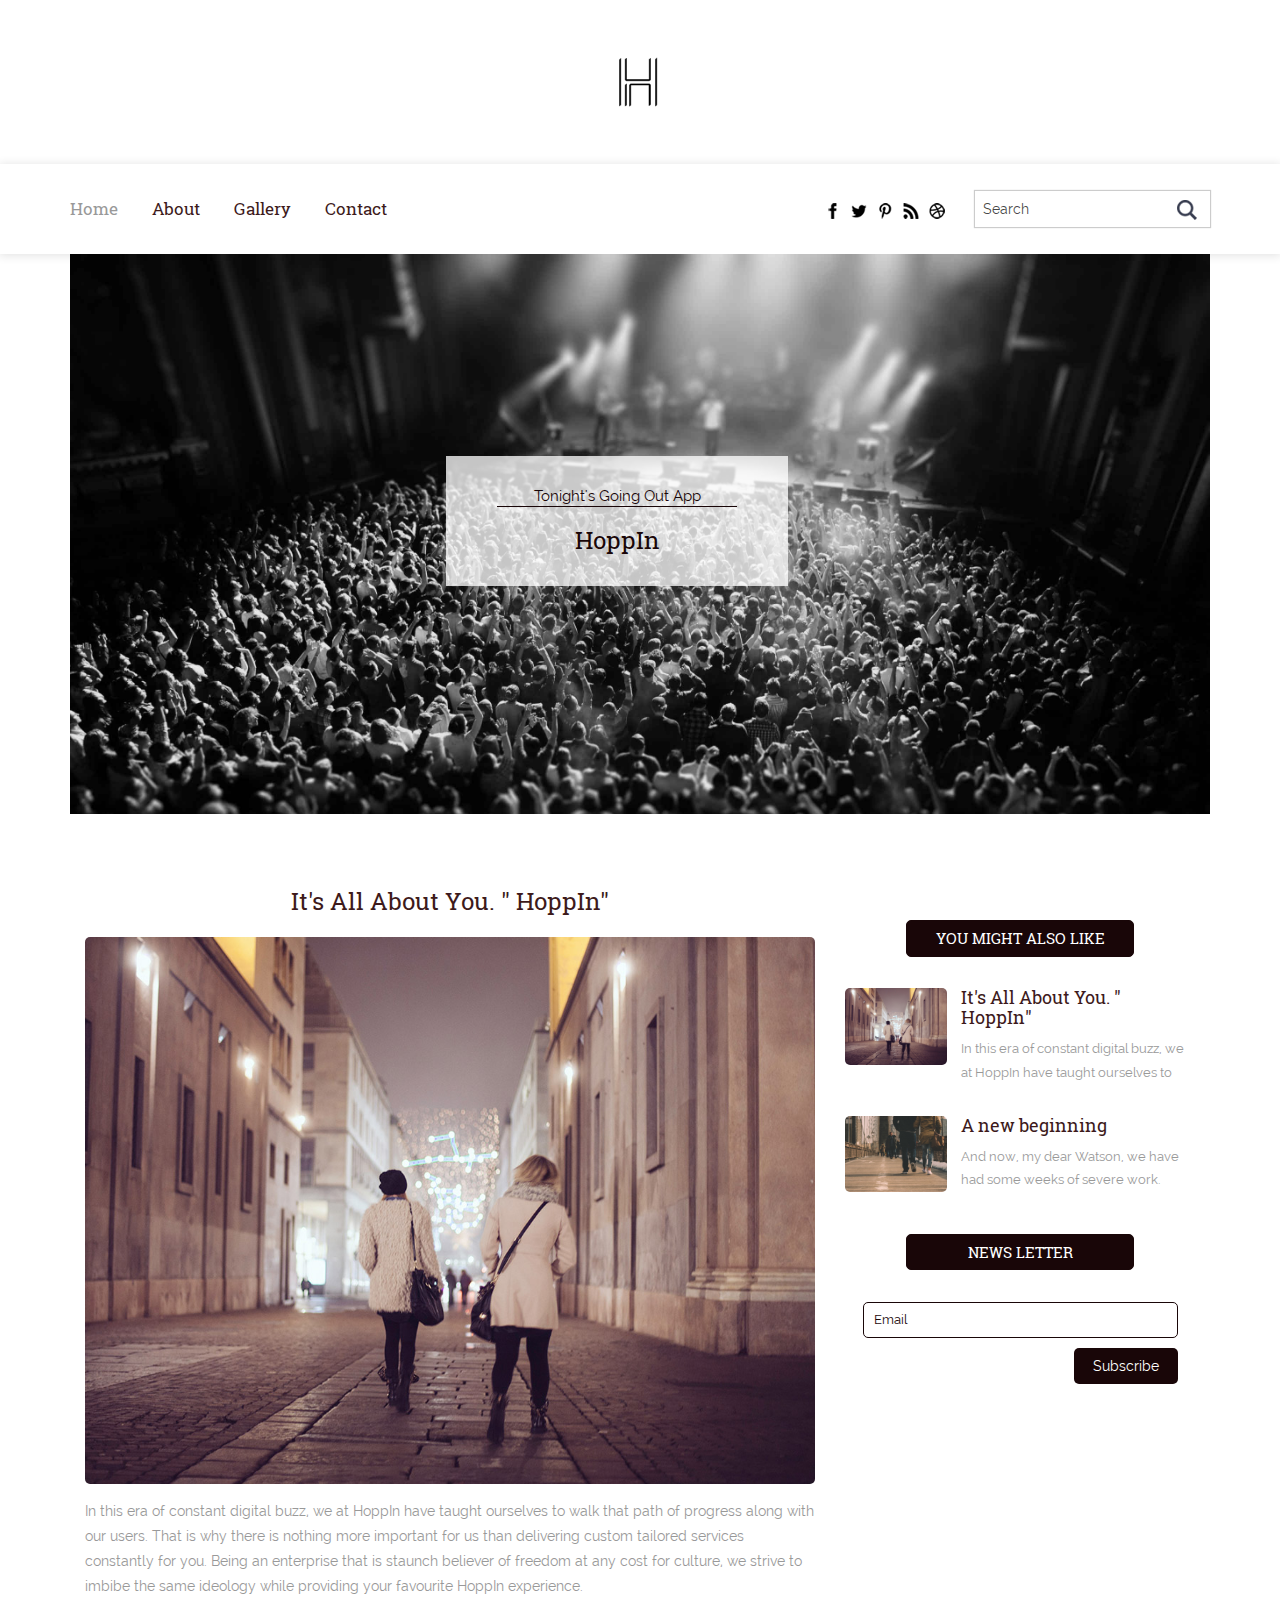
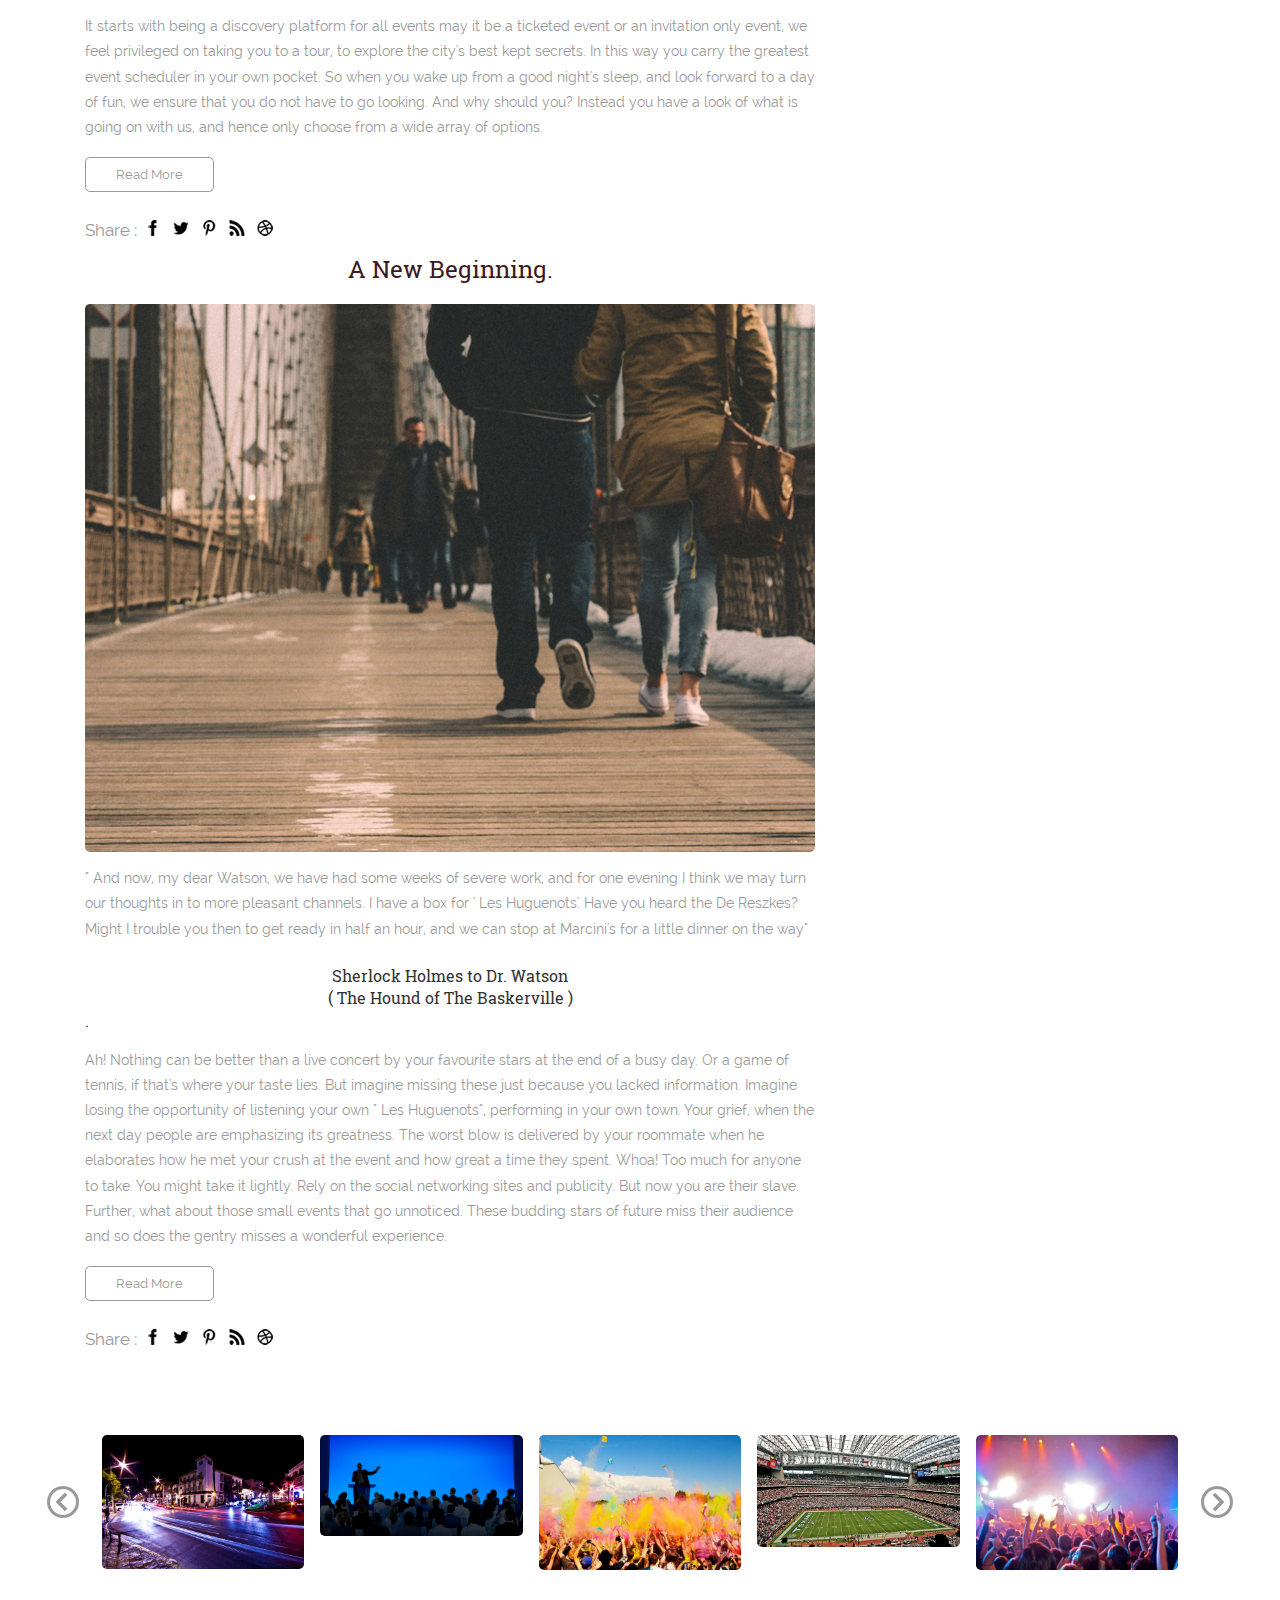
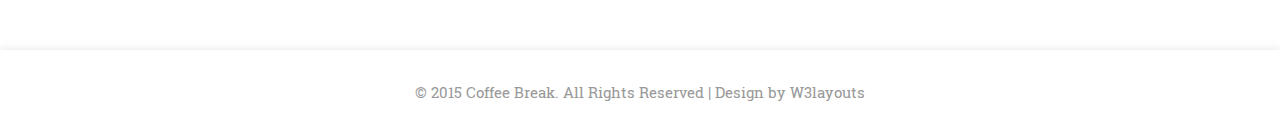
==== index.html @ 789ca3a6 "Initial commit to get the blog up and working on the production server" ====
<!--A Design by W3layouts
Author: W3layout
Author URL: http://w3layouts.com
License: Creative Commons Attribution 3.0 Unported
License URL: http://creativecommons.org/licenses/by/3.0/
-->
<!DOCTYPE html>
<html>
<head>
<title>HoppIn | Tonight's Going Out App</title>
<meta name="viewport" content="width=device-width, initial-scale=1">
<meta http-equiv="Content-Type" content="text/html; charset=utf-8" />
<meta name="keywords" content="Coffee Break Responsive web template, Bootstrap Web Templates, Flat Web Templates, Andriod Compatible web template, 
Smartphone Compatible web template, free webdesigns for Nokia, Samsung, LG, SonyErricsson, Motorola web design" />
<script type="application/x-javascript"> addEventListener("load", function() { setTimeout(hideURLbar, 0); }, false); function hideURLbar(){ window.scrollTo(0,1); } </script>
<link href="css/bootstrap.css" rel='stylesheet' type='text/css' />
<link href="css/style.css" rel='stylesheet' type='text/css' />
<script src="js/jquery.min.js"></script>
<!---- start-smoth-scrolling---->
<script type="text/javascript" src="js/move-top.js"></script>
<script type="text/javascript" src="js/easing.js"></script>
<script type="text/javascript">
			jQuery(document).ready(function($) {
				$(".scroll").click(function(event){		
					event.preventDefault();
					$('html,body').animate({scrollTop:$(this.hash).offset().top},1000);
				});
			});
		</script>
<!--start-smoth-scrolling-->
</head>
<body>
	<!--header-top-starts-->
	<div class="header-top">
		<div class="container">
			<div class="head-main">
				<a href="index.html"><img height="100px" src="images/logo.png" alt="" /></a>
			</div>
		</div>
	</div>
	<!--header-top-end-->
	<!--start-header-->
	<div class="header">
		<div class="container">
			<div class="head">
			<div class="navigation">
				 <span class="menu"></span> 
					<ul class="navig">
						<li><a href="index.html"  class="active">Home</a></li>
						<li><a href="about.html">About</a></li>
						<li><a href="gallery.html">Gallery</a></li>
						<!-- <li><a href="typo.html">Typo</a></li> -->
						<li><a href="contact.html">Contact</a></li>
					</ul>
			</div>
			<div class="header-right">
				<div class="search-bar">
					<input type="text" value="Search" onfocus="this.value = '';" onblur="if (this.value == '') {this.value = 'Search';}">
					<input type="submit" value="">
				</div>
				<ul>
					<li><a href="#"><span class="fb"> </span></a></li>
					<li><a href="#"><span class="twit"> </span></a></li>
					<li><a href="#"><span class="pin"> </span></a></li>
					<li><a href="#"><span class="rss"> </span></a></li>
					<li><a href="#"><span class="drbl"> </span></a></li>
				</ul>
			</div>
				<div class="clearfix"></div>
			</div>
			</div>
		</div>	
	<!-- script-for-menu -->
	<!-- script-for-menu -->
		<script>
			$("span.menu").click(function(){
				$(" ul.navig").slideToggle("slow" , function(){
				});
			});
		</script>
	<!-- script-for-menu -->
	<!--banner-starts-->
	<div class="banner">
		<div class="container">
			<div class="banner-top">
				<div class="banner-text">
					<h2>Tonight's Going Out App</h2>
					<h1>HoppIn</h1>
					
				</div>
			</div>
		</div>
	</div>
	<!--banner-end-->
	<!--about-starts-->
	<div class="about">
		<div class="container">
			<div class="about-main">
				<div class="col-md-8 about-left">
					
					<div class="about-one">
						
						<h3>It's All About You. " HoppIn"</h3>
					</div>
					<div class="about-two">
						<a href="single.html"><img src="images/image-2.jpg" alt="" /></a>
						<!-- <p>Posted by <a href="#">Johnson</a> on 10 feb, 2015 <a href="#">comments(2)</a></p> -->
						<p>In this era of constant digital buzz, we at HoppIn have taught ourselves to walk that path of progress along with our users. That is why there is nothing more important for us than delivering custom tailored services constantly for you. Being an enterprise that is staunch believer of freedom at any cost for culture, we strive to imbibe the same ideology while providing your favourite HoppIn experience.</p>
						<p>It starts with being a discovery platform for all events may it be a ticketed event or an invitation only event, we feel privileged on taking you to a tour, to explore the city's best kept secrets. In this way you carry the greatest event scheduler in your own pocket. So when you wake up from a good night's sleep, and look forward to a day of fun, we ensure that you do not have to go looking. And why should you? Instead you have a look of what is going on with us, and hence only choose from a wide array of options.</p>
						<div class="about-btn">
							<a href="single.html">Read More</a>
						</div>
						<ul>
							<li><p>Share : </p></li>
							<li><a href="#"><span class="fb"> </span></a></li>
							<li><a href="#"><span class="twit"> </span></a></li>
							<li><a href="#"><span class="pin"> </span></a></li>
							<li><a href="#"><span class="rss"> </span></a></li>
							<li><a href="#"><span class="drbl"> </span></a></li>
						</ul>
					</div>

						<div class="about-one">
						
						<h3>A New Beginning.</h3>
					</div>
					<div class="about-two">
						<a href="second.html"><img src="images/image-1.jpg" alt="" /></a>
						<!-- <p>Posted by <a href="#">Johnson</a> on 10 feb, 2015 <a href="#">comments(2)</a></p> -->
						<p>" And now, my dear Watson, we have had some weeks of severe work, and for one evening I think we may turn our thoughts in to more pleasant channels. I have a box for ' Les Huguenots'. Have you heard the De Reszkes? Might I trouble you then to get ready in half an hour, and we can stop at Marcini's for a little dinner on the way"</p><br>
						<center>Sherlock Holmes to Dr. Watson<br>( The Hound of The Baskerville )</center>. <p>Ah! Nothing can be better than a live concert by your favourite stars at the end of a busy day. Or a game of tennis, if that's where your taste lies. But imagine missing these just because you lacked information. Imagine losing the opportunity of listening your own " Les Huguenots", performing in your own town. Your grief,  when the next day people are emphasizing its greatness. The worst blow is delivered by your roommate when he elaborates how he met your crush at the event and how great a time they spent. Whoa! Too much for anyone to take. You might take it lightly. Rely on the social networking sites and publicity. But now you are their slave. Further, what about those small events that go unnoticed. These budding stars of  future miss their audience and so does the gentry misses a wonderful experience.</p>
						<div class="about-btn">
							<a href="second.html">Read More</a>
						</div>
						<ul>
							<li><p>Share : </p></li>
							<li><a href="#"><span class="fb"> </span></a></li>
							<li><a href="#"><span class="twit"> </span></a></li>
							<li><a href="#"><span class="pin"> </span></a></li>
							<li><a href="#"><span class="rss"> </span></a></li>
							<li><a href="#"><span class="drbl"> </span></a></li>
						</ul>
					</div>
					<!--
					<div class="about-tre">
						<div class="a-1">
							<div class="col-md-6 abt-left">
								<a href="single.html"><img src="images/image-1.jpg" alt="" /></a>
								<h6>Find The Most</h6>
								<h3><a href="single.html">Tasty Coffee</a></h3>
								<p>Vivamus interdum diam diam, non faucibus tortor consequat vitae. Proin sit amet augue sed massa pellentesque viverra. Suspendisse iaculis purus eget est pretium aliquam ut sed diam.</p>
								<label>May 29, 2015</label>
							</div>
							<div class="col-md-6 abt-left">
								<a href="single.html"><img src="images/c-4.jpg" alt="" /></a>
								<h6>Find The Most</h6>
								<h3><a href="single.html">Tasty Coffee</a></h3>
								<p>Vivamus interdum diam diam, non faucibus tortor consequat vitae. Proin sit amet augue sed massa pellentesque viverra. Suspendisse iaculis purus eget est pretium aliquam ut sed diam.</p>
								<label>May 29, 2015</label>
							</div>
							<div class="clearfix"></div>
						</div>
						<div class="a-1">
							<div class="col-md-6 abt-left">
								<a href="single.html"><img src="images/c-5.jpg" alt="" /></a>
								<h6>Find The Most</h6>
								<h3><a href="single.html">Tasty Coffee</a></h3>
								<p>Vivamus interdum diam diam, non faucibus tortor consequat vitae. Proin sit amet augue sed massa pellentesque viverra. Suspendisse iaculis purus eget est pretium aliquam ut sed diam.</p>
								<label>May 29, 2015</label>
							</div>
							<div class="col-md-6 abt-left">
								<a href="single.html"><img src="images/c-6.jpg" alt="" /></a>
								<h6>Find The Most</h6>
								<h3><a href="single.html">Tasty Coffee</a></h3>
								<p>Vivamus interdum diam diam, non faucibus tortor consequat vitae. Proin sit amet augue sed massa pellentesque viverra. Suspendisse iaculis purus eget est pretium aliquam ut sed diam.</p>
								<label>May 29, 2015</label>
							</div>
							<div class="clearfix"></div>
						</div>
						<div class="a-1">
							<div class="col-md-6 abt-left">
								<a href="single.html"><img src="images/c-7.jpg" alt="" /></a>
								<h6>Find The Most</h6>
								<h3><a href="single.html">Tasty Coffee</a></h3>
								<p>Vivamus interdum diam diam, non faucibus tortor consequat vitae. Proin sit amet augue sed massa pellentesque viverra. Suspendisse iaculis purus eget est pretium aliquam ut sed diam.</p>
								<label>May 29, 2015</label>
							</div>
							<div class="col-md-6 abt-left">
								<a href="single.html"><img src="images/c-8.jpg" alt="" /></a>
								<h6>Find The Most</h6>
								<h3><a href="single.html">Tasty Coffee</a></h3>
								<p>Vivamus interdum diam diam, non faucibus tortor consequat vitae. Proin sit amet augue sed massa pellentesque viverra. Suspendisse iaculis purus eget est pretium aliquam ut sed diam.</p>
								<label>May 29, 2015</label>
							</div>
							<div class="clearfix"></div>
						</div>
					</div>	 -->
				</div>
				<div class="col-md-4 about-right heading">
				<!--
					<div class="abt-1">
						<h3>ABOUT US</h3>
						<div class="abt-one">
							<img src="images/c-2.jpg" alt="" />
							<p>Quisque non tellus vitae mauris luctus aliquam sit amet id velit. Mauris ut dapibus nulla, a dictum neque.</p>
							<div class="a-btn">
								<a href="single.html">Read More</a>
							</div>
						</div>
					</div>
					-->
					
					<div class="abt-2">
						<h3>YOU MIGHT ALSO LIKE</h3>
							<div class="might-grid">
								<div class="grid-might">
									<a href="single.html"><img src="images/image-2.jpg" class="img-responsive" alt=""> </a>
								</div>
								<div class="might-top">
									<h4><a href="single.html">It's All About You. " HoppIn"</a></h4>
									<p>In this era of constant digital buzz, we at HoppIn have taught ourselves to </p> 
								</div>
								<div class="clearfix"></div>
							</div>	
							<div class="might-grid">
								<div class="grid-might">
									<a href="second.html"><img src="images/image-1.jpg" class="img-responsive" alt=""> </a>
								</div>
								<div class="might-top">
									<h4><a href="second.html">A new beginning</a></h4>
									<p>And now, my dear Watson, we have had some weeks of severe work.</p> 
								</div>
								<div class="clearfix"></div>
							</div>
							<!--
							<div class="might-grid">
								<div class="grid-might">
									<a href="single.html"><img src="images/c-11.jpg" class="img-responsive" alt=""> </a>
								</div>
								<div class="might-top">
									<h4><a href="single.html">Duis consectetur gravida</a></h4>
									<p> Nullam non magna lobortis, faucibus erat eu, consequat justo. Suspendisse commodo nibh odio.</p> 
								</div>
								<div class="clearfix"></div>
							</div>	
								-->
					</div> 
					<!--
					<div class="abt-2">
						<h3>ARCHIVES</h3>
						<ul>
							<li><a href="single.html">Lorem Ipsum is simply dummy text of the printing and typesetting industry. </a></li>
							<li><a href="single.html">Lorem Ipsum has been the industry's standard dummy text ever since the 1500s</a></li>
							<li><a href="single.html">When an unknown printer took a galley of type and scrambled it to make a type specimen book. </a> </li>
							<li><a href="single.html">It has survived not only five centuries, but also the leap into electronic typesetting</a> </li>
							<li><a href="single.html">Remaining essentially unchanged. It was popularised in the 1960s with the release of </a> </li>
							<li><a href="single.html">Letraset sheets containing Lorem Ipsum passages, and more recently with desktop publishing </a> </li>
							<li><a href="single.html">Software like Aldus PageMaker including versionsof Lorem Ipsum.</a> </li>
						</ul>	
					</div> -->
					<div class="abt-2">
						<h3>NEWS LETTER</h3>
						<div class="news">
							<form>
								<input type="text" value="Email" onfocus="this.value = '';" onblur="if (this.value == '') {this.value = 'Email';}" />
								<input type="submit" value="Subscribe">
							</form>
						</div>
					</div>
				</div>
				<div class="clearfix"></div>			
			</div>		
		</div>
	</div>
	<!--about-end-->
	<!--slide-starts-->
	<div class="slide">
		<div class="container">
			<div class="fle-xsel">
			<ul id="flexiselDemo3">
				<li>
					<a href="#">
						<div class="banner-1">
							<img height="150px" src="images/card1.jpg" class="img-responsive" alt="">
						</div>
					</a>
				</li>
				<li>
					<a href="#">
						<div class="banner-1">
							<img height="150px" src="images/card2.jpg" class="img-responsive" alt="">
						</div>
					</a>
				</li>			
				<li>
					<a href="#">
						<div class="banner-1">
							<img height="150px" src="images/card3.jpg" class="img-responsive" alt="">
						</div>
					</a>
				</li>		
				<li>
					<a href="#">
						<div class="banner-1">
							<img height="150px" src="images/card4.jpg" class="img-responsive" alt="">
						</div>
					</a>
				</li>	
				<li>
					<a href="#">
						<div class="banner-1">
							<img height="150px" src="images/card5.jpg" class="img-responsive" alt="">
						</div>
					</a>
				</li>	
				<li>
					<a href="#">
						<div class="banner-1">
							<img height="150px" src="images/card6.jpg" class="img-responsive" alt="">
						</div>
					</a>
				</li>				
			</ul>
							
							 <script type="text/javascript">
								$(window).load(function() {
									
									$("#flexiselDemo3").flexisel({
										visibleItems: 5,
										animationSpeed: 1000,
										autoPlay: true,
										autoPlaySpeed: 3000,    		
										pauseOnHover: true,
										enableResponsiveBreakpoints: true,
										responsiveBreakpoints: { 
											portrait: { 
												changePoint:480,
												visibleItems: 2
											}, 
											landscape: { 
												changePoint:640,
												visibleItems: 3
											},
											tablet: { 
												changePoint:768,
												visibleItems: 3
											}
										}
									});
									
								});
								</script>
								<script type="text/javascript" src="js/jquery.flexisel.js"></script>
					<div class="clearfix"> </div>
			</div>
		</div>
	</div>	
	<!--slide-end-->
	<!--footer-starts-->
	<div class="footer">
		<div class="container">
			<div class="footer-text">
				<p>© 2015 Coffee Break. All Rights Reserved | Design by  <a href="http://w3layouts.com/" target="_blank">W3layouts</a> </p>
			</div>
		</div>
	</div>
	<!--footer-end-->
</body>
</html>
---- css/style.css ----
/*--
Author: W3layouts
Author URL: http://w3layouts.com
License: Creative Commons Attribution 3.0 Unported
License URL: http://creativecommons.org/licenses/by/3.0/
--*/
@font-face {
    font-family: 'RobotoSlab-Regular';
    src:url(../fonts/RobotoSlab-Regular.ttf) format('truetype');
}
@font-face {
    font-family: 'Raleway-Regular';
    src:url(../fonts/Raleway-Regular.ttf) format('truetype');
}
html, body{
    font-size: 100%;
	background:	#fff;
}
body {
	font-size: 100%;
	font-family: 'RobotoSlab-Regular';
}
body a{
	transition: 0.5s all ease;
	-webkit-transition: 0.5s all ease;
	-moz-transition: 0.5s all ease;
	-o-transition: 0.5s all ease;
	-ms-transition: 0.5s all ease;
}
p{
	margin:0;
}
ul,label{
	margin:0;
	padding:0;
}
body a:hover{
	text-decoration:none;
}
/*--Header-top-Starts--*/
.head-main{
	text-align:center;
}
.header-top{
	padding:2em 0px;
}
/*--Header-top-end--*/
/*--Header-Starts--*/
.navigation {
	float: left;
}
.header-right {
	float: right;
}
.logo a {
	display: block;
}
.logo h1 a{
	font-size: 1.1em;
	font-weight: 700;
	color: #67267a;
	margin: 0;
}
.logo h1 a:hover{
	text-decoration:none;
	color: #67267a;
	transition: 0.5s all ease;
	-webkit-transition: 0.5s all ease;
	-moz-transition: 0.5s all ease;
	-o-transition: 0.5s all ease;
	-ms-transition: 0.5s all ease;
}
.head {
    position: relative;
}
.header {
	padding: 2em 0px;
    box-shadow: 0px 1px 9px 1px rgba(0, 0, 0, 0.11);
}
ul.navig {
    padding: 0;
    margin-top: 1.7%;
}
ul.navig li span {
	color: #fff;
	margin: 0 15px;
	font-size: 16px;
}
ul.navig li {
	display: inline-block;
}
ul.navig li a {
    font-size: 1.07em;
    color: #3d1a1b;
    text-decoration: none;
    padding-right: 30px;
}
ul.navig li a:hover{
	color:#999;
}
ul.navig li a:hover ul.navig li a:after{
	display: block;
}
@media (max-width: 768px){
span.menu:before {
	content: url(../images/nav-icon.png);
	cursor: pointer;	
	height:32px;
}
.header {
	padding: 10px 0px;
}
ul.navig li.plan:hover ul.sub-nav{
	display:none;
}
ul.navig {
	width: 11%;
	float: right;
	margin:0;
}
ul.navig{
	display:none;
}
ul.navig li {
	font-size: 12px;
	display:inline-block;
	width: 100%;
	margin:0;
}
ul.navig li a {
	width: 100%;
	font-weight: 600;
	display: block;
	color: #999;
}
ul.navig li a:hover{
	color:#fff;
}
span.menu {
	display: block;
	float: right;
	margin: 0px 0px 0 0;
}
ul.navig {
    margin: 0;
    z-index: 999;
    position: absolute;
    width: 96%;
    text-align: center;
    top: 143%;
    left: 2%;
    background: #3d1a1b;
}
.navigation {
    height: 20px;
    padding: 0px 0px 0em;
    margin-bottom: 0em;
}
}
ul.navig li a.active{
	color:#999;
}
.search-bar {
    width: 120%;
    float: right;
}
.search-bar input[type="text"] {
    width: 100%;
    padding: 8px 45px 8px 8px;
    border: none;
    background: none;
    outline: none;
    -webkit-appearance: none;
    color: rgba(0, 0, 0, 0.74);
    font-size: 0.875em;
    box-shadow: 0px 0px 1px 1px rgba(0, 0, 0, 0.2);
    font-family: 'Raleway-Regular';
}
.search-bar input[type="submit"] {
    background: url(../images/search.png)no-repeat 0px 0px;
    outline: none;
    -webkit-appearance: none;
    border: 0;
    display: inline-block;
    vertical-align: -webkit-baseline-middle;
    position: absolute;
    width: 24px;
    height: 24px;
    top: 7px;
    right: 1%;
}
.header-right ul {
    padding: 0;
    margin: 0;
    position: absolute;
    top: 11px;
    right: 23%;
}
.header-right ul li {
    list-style: none;
    display: inline-block;
    margin: 0 3px;
}
.header-right ul li a span {
    background: url(../images/social.png) no-repeat;
    width: 16px;
    height: 16px;
    display: block;
}
.header-right ul li a span:hover,.about-two ul li a span:hover{
    transform: rotatey(360deg);
    -webkit-transform: rotatey(360deg);
    -moz-transform: rotatey(360deg);
    -o-transform: rotatey(360deg);
    -ms-transform: rotatey(360deg);
    transition: 0.5s all ease;
    -webkit-transition: 0.5s all ease;
    -moz-transition: 0.5s all ease;
    -o-transition: 0.5s all ease;
    -ms-transition: 0.5s all ease;
}
.header-right ul li a span.fb{
	background-position:0px 0px;
}
.header-right ul li a span.twit{
	background-position:-16px 0px;
}
.header-right ul li a span.pin{
	background-position:-32px 0px;
}
.header-right ul li a span.rss{
	background-position:-48px 0px;
}
.header-right ul li a span.drbl{
	background-position:-64px 0px;
}
/*--Header-Ends--*/
/*--banner-starts--*/
.banner-top{
	background:url(../images/background02.jpg) no-repeat;
	min-height:600px;
	background-size:cover;
	-webkit-background-size:cover;
	-moz-background-size:cover;
	-o-background-size:cover;
	-ms-background-size:cover;
	position:relative;
}
.banner-text {
	position: absolute;
	top: 42%;
	left: 33%;
	width: 30%;
	padding: 2em 0px;
	text-align: center;
	background: rgba(255, 255, 255, 0.76);
}
.banner-text h2 {
	font-size: 15px;
	border-bottom: 1px solid #190608;
	color: #190608;
	padding-bottom: 2px;
	width: 70%;
	margin: 0 auto;
	font-family: 'Raleway-Regular';
}
.banner-text h1{
	font-size:1.5em;
	margin:20px 0 0 0;
	color:#190608;
}
.banner-btn{
	margin-top:8%;
}
.banner-btn a {
	color: #190608;
	padding: 5px 13px;
	border: 1px solid #190608;
	font-size: 13px;
	border-radius: 5px;
	-webkit-border-radius: 5px;
	-moz-border-radius: 5px;
	-o-border-radius: 5px;
	-ms-border-radius: 5px;
	font-family: 'Raleway-Regular';
}
.banner-btn a:hover{
	background: #190608;
	color:#fff;
	transition: 0.5s all ease;
	-webkit-transition: 0.5s all ease;
	-moz-transition: 0.5s all ease;
	-o-transition: 0.5s all ease;
	-ms-transition: 0.5s all ease;
}
/*--banner-end--*/
/*--about-start--*/
.about{
	padding:4em 0px;
}
.about-one{
	text-align:center;
}
.about-one p{
	color:#999;
	font-size:14px;
	border-bottom:1px solid #999;
	width:13%;
	margin:0 auto;
	font-family: 'Raleway-Regular';
}
.about-one h3{
	font-size:24px;
	margin:10px 0 0 0;
	color:#3d1a1b;
}
.about-two{
	margin-top:3%;
}
.about-two img{
	width:100%;
	border-radius: 5px;
	-webkit-border-radius: 5px;
	-moz-border-radius: 5px;
	-o-border-radius: 5px;
	-ms-border-radius: 5px;
}
.about-two p{
	font-size:14px;
	font-family: 'Raleway-Regular';
	color:#999;
	line-height:1.8em;
	margin-top:2%;
}
.about-two p a{
	color:#190608;
}
.about-two p a:hover{
	color:#999;
}
.about-two ul{
	padding:0;
	margin-top:4%;
}
.about-two ul li{
	list-style:none;
	display:inline-block;
}
.about-two ul li p{
	color:#999;
	font-size:17px;
}
.about-two ul li a span{
	background:url(../images/social.png) no-repeat;
	width:16px;
	height:16px;
	display:block;
	margin: 0 4px;
}
.about-two ul li a span.fb{
	background-position:0px 0px;
}
.about-two ul li a span.twit{
	background-position:-16px 0px;
}
.about-two ul li a span.pin{
	background-position:-32px 0px;
}
.about-two ul li a span.rss{
	background-position:-48px 0px;
}
.about-two ul li a span.drbl{
	background-position:-64px 0px;
}
.about-tre{
	margin-top:5%;
}
.abt-left img{
	width:100%;
	border-radius: 5px;
	-webkit-border-radius: 5px;
	-moz-border-radius: 5px;
	-o-border-radius: 5px;
	-ms-border-radius: 5px;
}
.abt-left h6 {
	color: #999;
	font-size: 13px;
	border-bottom: 1px solid #999;
	width: 26%;
	font-family: 'Raleway-Regular';
	margin: 6% 0 0 0;
}
.abt-left h3{
	font-size: 23px;
	margin: 10px 0 0 0;
	color: #212121;
}
.abt-left h3 a{
	color: #3d1a1b;
}
.abt-left p{
	font-size: 14px;
	font-family: 'Raleway-Regular';
	color: #999;
	line-height: 1.8em;
	margin-top: 4%;
}
.about-btn {
	margin-top:3%;
}
.a-1{
	margin-top:5%;
}
.abt-left label{
	float: right;
	font-size: 13px;
	font-family: 'Raleway-Regular';
	color: #999;
	margin-top: 4%;
}
.abt-2{
	margin-top:12%;
}
.might-grid {
	padding: 9% 0 0;
}
.grid-might img{
	border-radius: 5px;
	-webkit-border-radius: 5px;
	-moz-border-radius: 5px;
	-o-border-radius: 5px;
	-ms-border-radius: 5px;
}
.abt-2 ul {
	padding: 0;
	margin-top: 8%;
}
.news form input[type="text"] {
	width: 100%;
	color: #190608;
	outline: none;
	font-size: 13px;
	padding: 8px 10px;
	border: 1px solid #190608;
	-webkit-appearance: none;
	border-radius: 5px;
	-webkit-border-radius: 5px;
	-moz-border-radius: 5px;
	-o-border-radius: 5px;
	-ms-border-radius: 5px;
	font-family: 'Raleway-Regular';
}
.news form input[type="submit"] {
	background: #190608;
	font-family: 'Raleway-Regular';
	padding: 8px 1em;
	color: #fff;
	font-size: 14px;
	font-weight: 400;
	display: block;
	outline: none;
	border: none;
	margin-top: 3%;
	width: 33%;
	float: right;
	border-radius: 5px;
	-webkit-border-radius: 5px;
	-moz-border-radius: 5px;
	-o-border-radius: 5px;
	-ms-border-radius: 5px;
}
.news form input[type="submit"]:hover {
	background: #999;
	transition: 0.5s all ease;
	-webkit-transition: 0.5s all ease;
	-moz-transition: 0.5s all ease;
	-o-transition: 0.5s all ease;
	-ms-transition: 0.5s all ease;
}
.news {
	width: 90%;
	margin: 9% auto 0;
}
.abt-2 ul li {
	list-style-image: url(../images/dot.png);
	margin: 12px 0px 5px 30px;
	text-align: left;
}
.abt-2 ul li a{
	font-size:13px;
	color:#999;
	font-family: 'Raleway-Regular';
}
.abt-2 ul li a:hover{
	color:#190608;
}
.grid-might {
	float: left;
	width: 29%;
}
.might-top {
	float: right;
	width: 67%;
	text-align: left;
}
.might-top p {
	font-size: 13px;
	color: #999;
	line-height: 1.8em;
	font-family: 'Raleway-Regular';
	margin-top: 4%;
}
.might-top h4{
	font-size: 18px;
	margin: 0px 0 0 0;
	color: #3d1a1b;
}
.might-top h4 a{
	color: #3d1a1b;
}
.a-1:nth-child(1){
	margin-top:0%;
}
.about-btn a{
	color: #999;
	padding: 9px 30px;
	border: 1px solid #999;
	font-size: 13px;
	border-radius: 5px;
	-webkit-border-radius: 5px;
	-moz-border-radius: 5px;
	-o-border-radius: 5px;
	-ms-border-radius: 5px;
	font-family: 'Raleway-Regular';
}
.about-btn a:hover,.a-btn a:hover {
	background: #190608;
	color: #fff;
	border: 1px solid #190608;
	transition: 0.5s all ease;
	-webkit-transition: 0.5s all ease;
	-moz-transition: 0.5s all ease;
	-o-transition: 0.5s all ease;
	-ms-transition: 0.5s all ease;
}
.heading h3 {
	color: #fff;
	background: #190608;
	padding: 9px 0px;
	border: 1px solid #190608;
	font-size: 15px;
	border-radius: 5px;
	-webkit-border-radius: 5px;
	-moz-border-radius: 5px;
	-o-border-radius: 5px;
	-ms-border-radius: 5px;
	width: 65%;
	margin: 0 auto;
}
.about-right {
	text-align:center;
}
.abt-one {
	margin-top:12%;
	text-align:center;
}
.abt-one p{
	font-size:13px;
	font-family: 'Raleway-Regular';
	color:#999;
	line-height:1.8em;
	margin:3% auto 0;
	width:80%;
}
.abt-one img {
	border-radius: 5px;
	-webkit-border-radius: 5px;
	-moz-border-radius: 5px;
	-o-border-radius: 5px;
	-ms-border-radius: 5px;
}
.a-btn{
	margin-top:5%;
}
.a-btn a {
	color: #999;
	padding: 7px 20px;
	border: 1px solid #999;
	font-size: 13px;
	border-radius: 5px;
	-webkit-border-radius: 5px;
	-moz-border-radius: 5px;
	-o-border-radius: 5px;
	-ms-border-radius: 5px;
	font-family: 'Raleway-Regular';
}
/*--about-end--*/
/*-- flexisel --*/
#flexiselDemo1, #flexiselDemo2, #flexiselDemo3 {
	display: none;
}
.nbs-flexisel-container {
	position: relative;
	max-width: 100%;
}
.nbs-flexisel-ul {
	position: relative;
	width: 9999px;
	margin: 0px;
	padding: 0px;
	list-style-type: none;
	text-align: center;
}
.nbs-flexisel-inner {
	overflow: hidden;
	margin: 0 auto;
}
.nbs-flexisel-item {
	float: left;
	margin:0px;
	padding:0px;
	cursor: pointer;
	position: relative;
	line-height: 0px;
}
.nbs-flexisel-item > img {
	cursor: pointer;
	positon: relative;
	margin-top:5px;
	margin-bottom: 10px;
	max-width:240px;
	max-height:240px;
	border-radius:3px;
	-webkit-border-radius:3px;
	-moz-border-radius:3px;
	-o-border-radius:3px;
}
.nbs-flexisel-item p{
	padding:0px;
}
.nbs-flexisel-item p a{
	color:#000;
	font-size:1.2em;
}
.nbs-flexisel-item p a:hover{
	color:#6CC372;
}
.nbs-flexisel-nav-left, .nbs-flexisel-nav-right {
	width: 34px;
	height: 34px;
	position: absolute;
	cursor: pointer;
	z-index: 100;
	margin-top:0em;
}
.nbs-flexisel-nav-left {
	left:-3em;
	background: url(../images/left.png) no-repeat 1px 1px ;
}
.nbs-flexisel-nav-right {
	right:-3em;
	background: url(../images/right.png) no-repeat 1px 1px ;
}
.banner-1 {
	margin: 0em 0.5em;
}
.banner-1 img{
	border-radius: 5px;
	-webkit-border-radius: 5px;
	-moz-border-radius: 5px;
	-o-border-radius: 5px;
	-ms-border-radius: 5px;
}
.fle-xsel {
	padding: 2em 1.5em;
}
.slide {
	padding-bottom: 4em;
}
/*--flexisel--*/
/*--footer-starts--*/
.footer{
	padding:2em 0px;
	box-shadow: 0px 1px 9px 1px rgba(0, 0, 0, 0.11);
	text-align:center;
}
.footer-text p{
	font-size:15px;
	color:#999;
}
.footer-text p a{
	color:#999;
}
.footer-text p a:hover{
	color:#190608;
	transition: 0.5s all ease;
	-webkit-transition: 0.5s all ease;
	-moz-transition: 0.5s all ease;
	-o-transition: 0.5s all ease;
	-ms-transition: 0.5s all ease;
}
/*--footer-end--*/
/*--contact-starts--*/
.contact{
	padding:6em 0px;
}
.contact-bottom iframe{
	width:100%;
	height:350px;
}
.contact-text {
	margin-top: 4%;
}
.contact-right input[type="text"] {
	width: 49%;
	margin: 0px;
	font-size: 14px;
	color: #999;
	background: none;
	padding: 15px 10px;
	outline: none;
	border: 1px solid #999;
	font-family: 'Lato', sans-serif;
	border-radius: 5px;
	-webkit-border-radius: 5px;
	-moz-border-radius: 5px;
	-o-border-radius: 5px;
	-ms-border-radius: 5px;
}
.contact-right textarea {
	width: 100%;
	color: #999;
	resize: none;
	background: none;
	height: 12.7em;
	padding: 15px;
	outline: none;
	border: 1px solid #999;
	margin-top: 1.4%;
	font-family: 'Lato', sans-serif;
	border-radius: 5px;
	-webkit-border-radius: 5px;
	-moz-border-radius: 5px;
	-o-border-radius: 5px;
	-ms-border-radius: 5px;
}
.submit-btn input[type=submit],
.comment-bottom input[type="submit"]{
	color: #fff;
	padding: 9px 42px;
	font-size: 15px;
	background:#190608;
	cursor: pointer;
	font-weight: 500;
	margin: 20px 0 0 0px;
	border: none;
	font-family: 'Lato', sans-serif;
	outline: none;
	border-radius: 5px;
	-webkit-border-radius: 5px;
	-moz-border-radius: 5px;
	-o-border-radius: 5px;
	-ms-border-radius: 5px;
}
.submit-btn input[type=submit]:hover,
.comment-bottom input[type="submit"]:hover{
	background: #999;
	transition: 0.5s all;
	-webkit-transition: 0.5s all;
	-moz-transition: 0.5s all;
	-ms-transition: 0.5s all;
	-o-transition: 0.5s all;
}
.contact-right input[type="text"]:nth-child(2) {
	margin-left:10px;
}
.contact-left h4{
	font-size: 17px;
	margin: 0px 0 0 0;
	color: #3d1a1b;
	line-height:1.6em;
}
.contact-left p{
	font-size: 14px;
	font-family: 'Raleway-Regular';
	color: #999;
	line-height: 1.8em;
	margin-top: 2%;
}
.contact-left span{
	display:block;
}
.address {
	margin-top: 3%;
}
.contact-bottom {
	margin-top: 4%;
}
.contact-top{
	text-align:center;
}
.contact-top h3{
	width:17%;
}
/*--contact-end--*/
/*--typo-start--*/
.pages {
	padding: 6em 0px;
}
.headdings, .Buttons, .progress-bars, .alerts, .bread-crumbs, .pagenatin, .appearance, .distracted {
	padding: 2em 0;
}
h3.ghj {
	color: #fff;
	background: #190608;
	padding: 9px 0px;
	border: 1px solid #190608;
	font-size: 15px;
	border-radius: 5px;
	-webkit-border-radius: 5px;
	-moz-border-radius: 5px;
	-o-border-radius: 5px;
	-ms-border-radius: 5px;
	width: 17%;
	text-align: center;
	margin: 0 0 2em 0;
}
/*--typo-end--*/
/*--gallery-starts--*/
.gallery {
	padding: 6em 0;
}
.gallery-top h3,.welcome-top h3,.team-top h3{
	width: 17%;
	text-align: center;
}
.gallery-top{
	margin-bottom: 3%;
}
.da-thumbs {
	list-style: none;
	position: relative;
	margin: 0;
	padding: 0;
}
.da-thumbs li {
	float: left;
	margin: 0.4%;
	background: #EFEFEF;
	padding: 8px;
	position: relative;
	box-shadow: 0 1px 3px rgba(231, 231, 231, 0.43);
	width: 32.4%;
}
.da-thumbs li a,
.da-thumbs li a img {
	display: block;
	position: relative;
	width: 100%;
	border-radius: 5px;
	-webkit-border-radius: 5px;
	-moz-border-radius: 5px;
	-o-border-radius: 5px;
	-ms-border-radius: 5px;
}
.da-thumbs li a {
	overflow: hidden;
}
.da-thumbs li a div {
  position: absolute;
  background: rgba(25, 6, 8, 0.9);
  width: 100%;
  height: 100%;
}
.da-thumbs li a div span {
  display: block;
  padding: 10px 0;
  margin: 11px 20px 20px 20px;
  font-weight: normal;
  text-transform: capitalize;
  color: rgba(255,255,255,0.9);
  text-align: center;
  font-size: 14px;
  font-family: 'Raleway-Regular';
}
.da-thumbs li a div  h5 {
  color: #FFF;
  font-size: 1.5em;
  margin: 3.5em 0 0 0;
 font-family: 'Audiowide-Regular';
  text-align: center;
}
/*--//gallery-end--*/
/*--welcome-starts--*/
.welcome{
	padding:6em 0px;
}
.welcome-bottom{
	margin-top:4%;
	text-align:center;
}
.welcome-bottom p {
	font-size: 14px;
	font-family: 'Raleway-Regular';
	color: #999;
	line-height: 1.8em;
	margin: 1% auto;
	width: 85%;
}
.welcome-bottom img{
	margin-bottom:10px;
	border-radius: 5px;
	-webkit-border-radius: 5px;
	-moz-border-radius: 5px;
	-o-border-radius: 5px;
	-ms-border-radius: 5px;
}
/*--//welcome-end--*/
/*--team-starts--*/
.team-left{
	text-align:center;
}
.team-left img{
	width:100%;
	border-radius: 5px;
	-webkit-border-radius: 5px;
	-moz-border-radius: 5px;
	-o-border-radius: 5px;
	-ms-border-radius: 5px;
}
.team-bottom{
	margin-top:4%;
}
.team {
    padding-bottom: 4em;
}
.team-left h4{
	font-size: 18px;
	margin: 20px 0 0 0;
	color: #3d1a1b;
}
.team-left p{
	font-size: 14px;
	font-family: 'Raleway-Regular';
	color: #999;
	line-height: 1.8em;
	margin-top: 2%;
}
/*--team-end--*/
/*--single--*/
.single-grid h4{
	font-size: 18px;
    margin: 20px 0 0 0;
    color: #212121;
}
.single-grid h4 a{
	color:#000000;
	text-decoration:none;
}
.single-grid h4 a:hover{
	color:#a1cd3d;
}
.single-grid p {
	font-size: 14px;
    font-family: 'Raleway-Regular';
    color: #999;
    line-height: 1.8em;
    margin-top: 1.5%;
}
.comments h1,.comment-bottom h2{
	font-size:2.5em;
	color:#000;
	font-family: 'HammersmithOne-Regular';
	margin-bottom: 0.5em;
}
i.glyphicon{
    margin-right: 10px;
}
ul.blog-ic li  span{
	font-size: 14px;
    font-family: 'Raleway-Regular';
    color: #999;
}
ul.blog-ic li a:hover{
	color:#190608;
}
.media {
    margin-top: 22px;
}
.single {
	padding: 6em 0;
}
h4.media-heading {
    font-size: 18px;
    margin: 0px 0 7px 0;
    color: #212121;
}
.media-body p {
    font-size: 14px;
    font-family: 'Raleway-Regular';
    color: #999;
    line-height: 1.8em;
}
.comments {
	padding: 3em 0;
}
.comment-bottom form {
    width: 70%;
    margin-top: 3%;
}
.comment-bottom input[type="text"],.comment-bottom textarea{
	width: 100%;
	margin-bottom: 10px;
    color: #999;
	font-size: 14px;
    background: none;
    padding: 15px 10px;
    outline: none;
    border: 1px solid #999;
    font-family: 'Lato', sans-serif;
    border-radius: 5px;
    -webkit-border-radius: 5px;
    -moz-border-radius: 5px;
    -o-border-radius: 5px;
    -ms-border-radius: 5px;
}
.comment-bottom textarea{
	resize:none;
}
ul.blog-ic li {
    display: inline-block;
    margin-right: 15px;
}
ul.blog-ic {
    margin-top: 10px;
}	
.comments h3,.comment-bottom h3{
	width: 17%;
    text-align: center;
	margin: 0;
}
/*--single--*/
/*--media-quaries-starts-here--*/
@media (max-width:1440px){

}
@media (max-width:1366px){
.fle-xsel {
    padding: 1em 1.5em;
}
.header {
    padding: 1.7em 0px;
}
.contact,.welcome,.gallery,.pages,.single {
    padding: 5em 0px;
}
}
@media (max-width:1280px){
.banner-top {
    min-height: 560px;
}
.contact-bottom {
    margin-top: 3%;
}
ul.navig {
    margin-top: 1.6%;
}
.contact-bottom iframe {
    height: 290px;
}
.banner-text {
    top: 36%;
}
}
@media (max-width:1024px){
.head-main a img{
	width:18%;
}
.contact-bottom iframe {
    height: 260px;
}
.contact-left h4 {
    font-size: 15px;
}
.contact-left p {
    font-size: 13px;
}
.contact-right input[type="text"]:nth-child(2) {
    margin-left: 7px;
}
.contact-right input[type="text"] {
    font-size: 13px;
    padding: 11px 10px;
}
.contact-right textarea {
    font-size: 13px;
    height: 13.7em;
    padding: 13px;
    margin-top: 2%;
}
.welcome-bottom p {
    font-size: 13px;
    margin: 4px auto;
    width: 92%;
}
.submit-btn input[type=submit], .comment-bottom input[type="submit"] {
    padding: 7px 30px;
    font-size: 14px;
    margin: 10px 0 0 0px;
}
.contact, .welcome, .gallery, .pages, .single {
    padding: 4em 0px;
}
.header-top {
    padding: 1.8em 0px;
}
.search-bar {
    width: 110%;
}
.header-right ul {
    top: 10px;
    right: 25.5%;
}
.header-right ul li {
    margin: 0 1px;
}
.banner-text h2 {
    font-size: 14px;
    width: 32%;
}
.banner-text h1 {
    font-size: 1.45em;
}
.banner-text {
    top: 36%;
    width: 32%;
    left: 34.2%;
}
.banner-top {
    min-height: 500px;
}
.about-one p {
    width: 17%;
}
.heading h3,h3.ghj{
    padding: 9px 0px;
    font-size: 14px;
}
.abt-one p {
    width: 90%;
}
.abt-left h6 {
    width: 32.5%;
}
.about-btn a {
    padding: 8px 23px;
    font-size: 12px;
}
.might-top h4 {
    font-size: 16px;
}
.about-two p {
    font-size: 13px;
}
ul.navig li a {
    font-size: 1em;
	padding-right: 25px;
}
.abt-left h3 {
    font-size: 21px;
    margin: 9px 0 0 0;
}
.abt-left p {
    font-size: 13px;
    margin-top: 3%;
}
.abt-left label {
    font-size: 12px;
    margin-top: 3%;
}
.news form input[type="submit"] {
    padding: 7px 0px;
    font-size: 13px;
    margin-top: 4%;
    width: 39%;
}
.fle-xsel {
    padding: 0em 1.5em;
}
.footer {
    padding: 1.8em 0px;
}
.footer-text p {
    font-size: 14px;
}
.search-bar input[type="text"] {
    font-size: 13px;
}
.team-left p {
    font-size: 13px;
}
.da-thumbs li a div h5 {
    margin: 21% 0 0 0px;
}
.single-grid h4 {
    font-size: 17px;
}
.single-grid p {
    font-size: 13px;
    margin-top: 1%;
}
.media-body p {
    font-size: 13px;
}
h4.media-heading {
    font-size: 17px;
}
.comment-bottom input[type="text"], .comment-bottom textarea {
    padding: 13px 10px;
}
}
@media (max-width:768px){
.header-left {
    float: left;
}
.contact-text {
    margin-top: 3%;
}
.address {
    margin-top: 1%;
}
.contact-left p {
    margin-top: 1%;
}
.contact-bottom iframe {
    height: 220px;
}
.col-md-8.contact-right {
    margin-top: 4%;
}
.da-thumbs li a div span {
    margin: 1px 20px 20px 20px;
    font-size: 12px;
}
.team-left h4 {
    font-size: 17px;
    margin: 11px 0 0 0;
}
.contact, .welcome, .gallery, .pages, .single {
    padding: 3em 0px;
}
.welcome-bottom p {
    width: 100%;
}
.team {
    padding-bottom: 3em;
}
.team-left {
    width: 25%;
    float: left;
    padding: 0 5px;
}
.header-right {
    float: right;
}
.header-top {
    padding: 1.5em 0px;
}
.search-bar {
    width: 44%;
}
.header-right ul {
    right: 29.7%;
    top: 8px;
}
.search-bar input[type="text"] {
    padding: 6px 45px 6px 8px;
}
.header-right ul li {
    margin: 0 2px;
}
.header {
    padding: 1.5em 0px;
    position: relative;
}
.search-bar {
    width: 100%;
}
.search-bar input[type="submit"] {
    width: 20px;
    height: 20px;
    top: 7px;
    right: 5px;
    background-size: 100%;
}
ul.navig li a {
    padding: 10px 0;
}
.banner-text h2 {
    font-size: 13px;
    width: 35%;
}
.banner-text h1 {
    font-size: 1.3em;
    margin: 15px 0 0 0;
}
.banner-btn a {
    padding: 4px 12px;
    font-size: 12px;
}
.banner-text {
    width: 34%;
	padding: 1.8em 0px;
	top: 32%;
    left: 33.2%;
}
.banner-top {
    min-height: 390px;
}
.about {
    padding: 3em 0px;
}
.abt-left {
    width: 50%;
    float: left;
}
.about-two ul li p {
    font-size: 16px;
}
.about-two ul li a span {
    margin: 0 3px;
}
.about-tre {
    margin-top: 3%;
}
.abt-left h6 {
    width: 27.5%;
	margin: 4.5% 0 0 0;
}
.abt-left h3 {
    font-size: 19px;
    margin: 8px 0 0 0;
}
.a-1 {
    margin-top: 4%;
}
.about-btn {
    margin-top: 2.5%;
}
.about-two p {
    margin-top: 1.2%;
}
.abt-left label {
    margin-top: 2%;
}
.about-right {
    margin-top: 5%;
}
.abt-one {
    margin-top: 4.5%;
}
.heading h3,h3.ghj {
    padding: 8px 0px;
    font-size: 14px;
    width: 25%;
}
.abt-one p {
    width: 60%;
    margin: 1.7% auto 0;
}
.a-btn {
    margin-top: 3%;
}
.a-btn a {
    color: #999;
    padding: 6px 18px;
}
.abt-2 {
    margin-top: 5%;
}
.grid-might a img{
	width:100%;
}
.grid-might {
    width: 25%;
}
.might-top {
    width: 71%;
}
.might-top p {
    margin-top: 3%;
}
.might-grid {
    padding: 4% 0 0;
}
.might-grid:nth-child(2){
	margin-top:2%;
}
.abt-2 ul {
    margin-top: 3%;
}
.news {
    margin: 4% auto 0;
}
.news form input[type="submit"] {
    padding: 5px 0px;
    margin: 3% auto 0;
    width: 19%;
    float: none;
}
.nbs-flexisel-nav-left, .nbs-flexisel-nav-right {
    width: 27px;
    height: 27px;
    margin-top: 2em;
}
.nbs-flexisel-nav-left {
    left: -2em;
    background: url(../images/left.png) no-repeat 0px 0px;
    background-size: 100%;
}
.nbs-flexisel-nav-right {
    right: -2em;
    background: url(../images/right.png) no-repeat 0px 0px;
	background-size: 100%;
}
.slide {
    padding-bottom: 3em;
}
.footer {
    padding: 1.5em 0px;
}
.footer-text p {
    font-size: 13px;
}
.label {
    font-size: 67%;
}
.headdings, .Buttons, .progress-bars, .alerts, .bread-crumbs, .pagenatin, .appearance, .distracted {
    padding: 1em 0;
}
}
@media (max-width:736px){
.header-right ul {
    right: 31.7%;
}	
.welcome-bottom img {
    width: 100%;
}
.abt-left h6 {
    width: 30.5%;
}
}
@media (max-width:667px){
.header-right ul {
    right: 35.7%;
}
.abt-left h6 {
    width: 32.5%;
}
}
@media (max-width:640px){
.header-top {
    padding: 1.3em 0px;
}
.comment-bottom input[type="text"], .comment-bottom textarea {
    padding: 11px 10px;
    font-size: 13px;
}
.da-thumbs li a div h5 {
    font-size: 1.2em;
}
.da-thumbs li a div span {
    padding: 5px 0;
}
.comments {
    padding: 2em 0;
}
.contact, .welcome, .gallery, .pages, .single {
    padding: 2.5em 0px;
}
ul.navig {
    top: 150%;
}
.team {
    padding-bottom: 2.5em;
}
.search-bar input[type="submit"] {
    width: 17px;
    height: 17px;
}
.search-bar {
    width: 90%;
}
.search-bar input[type="text"] {
    font-size: 12px;
}
.header-right ul {
    top: 7px;
}
.banner-text h2 {
    font-size: 12px;
    width: 37%;
}
.banner-text h1 {
    font-size: 1.2em;
    margin: 11px 0 0 0;
}
.banner-btn a {
    padding: 3px 10px;
    font-size: 11px;
}
.banner-text {
    width: 40%;
    padding: 1.5em 0px;
    top: 29%;
    left: 31%;
}
.banner-top {
    min-height: 320px;
}
.head-main a img {
    width: 19%;
}
.about {
    padding: 2.5em 0px;
}
.about-one p {
    width: 16.5%;
    font-size: 13px;
}
.about-one h3 {
    font-size: 22px;
    margin: 8px 0 0 0;
}
.about-btn a {
    padding: 6px 20px;
}
.about-two ul li p {
    font-size: 15px;
    margin-top: 0 !important;
}
.abt-left h6 {
    width: 34.5%;
}
.abt-left h3 {
    font-size: 18px;
    margin: 9px 0 0 0;
}
.heading h3,h3.ghj {
    padding: 7px 0px;
    font-size: 13px;
    width: 35%;
}
.abt-one {
    margin-top: 3.5%;
}
.a-btn a {
    padding: 5px 15px;
    font-size: 12px;
}
.a-btn {
    margin-top: 2%;
}
.label {
    font-size: 54%;
}
}
@media (max-width:600px){
.header-right ul {
    right: 33.7%;
}
.abt-left h6 {
    width: 37.5%;
}
}
@media (max-width:568px){
.about-one p {
    width: 17.5%;
}	
.abt-left h6 {
    width: 40.5%;
}
}
@media (max-width:480px){
ul.navig {
    top: 160%;
}
span.menu {
    margin: -4px 0px 0 0;
}
ul.navig {
    top: 144%;
}
.contact-right input[type="text"]:nth-child(2) {
    margin-left: 4px;
}
.contact-right input[type="text"] {
    font-size: 12px;
    padding: 8px 10px;
}
.contact-right textarea {
    font-size: 12px;
    height: 11.7em;
    padding: 11px;
}
.submit-btn input[type=submit], .comment-bottom input[type="submit"] {
    padding: 6px 23px;
    font-size: 12px;
    margin: 10px 0 0 0px;
}
.headdings, .Buttons, .progress-bars, .alerts, .bread-crumbs, .pagenatin, .appearance, .distracted {
    padding: 7px 0;
}
.welcome-bottom img{
	width:100%;
}
.team {
    padding-bottom: 2em;
}
.team-left {
    width: 50%;
    padding: 10px 5px;
}
.header-right ul li a span,.about-two ul li a span {
    width: 14px;
    height: 14px;
	background-size:500%;
}
.header-right ul li a span.twit,.about-two ul li a span.twit {
    background-position: -14px 0px;
}
.header-right ul li a span.pin,.about-two ul li a span.pin  {
    background-position: -28px 0px;
}
.header-right ul li a span.rss,.about-two ul li a span.rss{
    background-position: -42px 0px;
}
.header-right ul li a span.drbl,.about-two ul li a span.drbl {
    background-position: -56px 0px;
}
.header {
    padding: 1.1em 0px;
}
.search-bar input[type="text"] {
    padding: 4px 45px 4px 8px;
}
.search-bar input[type="submit"] {
    top: 6px;
}
.abt-left {
    padding: 0 8px;
}
.abt-left h6 {
    width: 43.5%;
    font-size: 12px;
    margin: 5.5% 0 0 0;
}
.abt-left h3 {
    font-size: 17px;
    margin: 8px 0 0 0;
}
.heading h3,h3.ghj{
    font-size: 12px;
    width: 48%;
}
.news form input[type="text"] {
    font-size: 12px;
    padding: 6px 10px;
}
.abt-2 {
    margin-top: 6%;
}
.news form input[type="submit"] {
    padding: 4px 0px;
    width: 27%;
}
.abt-left label {
    margin-top: 1%;
}
.nbs-flexisel-nav-left, .nbs-flexisel-nav-right {
    margin-top: 0em;
}
.footer {
    padding: 1.3em 0px;
}
.abt-one p {
    width: 86%;
}
.header-right ul {
    top: 5px;
    right: 39.7%;
}
.banner-text h2 {
    width: 43%;
}
.banner-text h1 {
    font-size: 1.1em;
    margin: 10px 0 0 0;
}
.banner-btn {
    margin-top: 7%;
}
.banner-text {
    width: 47%;
    padding: 1.4em 0px;
    top: 24%;
    left: 26.5%;
}
.banner-top {
    min-height: 250px;
}
.about-one p {
    width: 22%;
}
.about-one h3 {
    font-size: 20px;
    margin: 7px 0 0 0;
}
.about {
    padding: 2em 0px;
}
.about-btn {
    margin-top: 3.5%;
}
.head-main a img {
    width: 21%;
}
.header-top {
    padding: 1.3em 0px 1.1em 0;
}
.slide {
    padding-bottom: 2em;
}
.da-thumbs li {
    width: 49.2%;
}
h1.head {
    font-size: 28px;
}
h2.head {
    font-size: 26px;
}
.label {
    font-size: 38%;
}
.well {
    font-size: 15px;
}
}
@media (max-width:414px){
.header-right ul {
    top: 4px;
    right: 47.7%;
}
.about-one p {
    width: 27%;
}
.abt-left h6 {
    width: 52.5%;
}	
}
@media (max-width:384px){
.header-right ul {
    top: 5px;
    right: 50.7%;
}
.about-one p {
    width: 29%;
}
.abt-left h6 {
    width: 58.5%;
}	
.banner-text h2 {
    width: 45%;
}
}
@media (max-width:375px){
.header-right ul {
    right: 52.7%;
}
.banner-text h2 {
    width: 47%;
}
.abt-left h6 {
    width: 60.5%;
}
}
@media (max-width:320px){
.head-main a img {
    width: 35%;
}
h3.head {
    font-size: 16px;
}
h4.head {
    font-size: 14px;
}
.label {
    font-size: 22%;
}
h2.b2,h3.b3,h1.b1,h4.b4 {
    margin: 0;
}
.pagination-lg > li > a, .pagination-lg > li > span {
    padding: 5px 9px;
    font-size: 16px;
}
.pagination {
    margin: 10px 0;
}
h2.head {
    font-size: 19px;
}
.da-thumbs li a div h5 {
    margin: 28% 0 0 0px;
}
.da-thumbs li a div h5 {
    font-size: 1.2em;
}
h1.head {
    font-size: 22px;
}
.da-thumbs li {
    width: 100% !important;
	margin-bottom: 10px;
}
.header-top {
    padding: 1em 0px 11px 0;
}
ul.navig li a {
    padding: 8px 0;
}
.head-main a img {
    width: 30%;
}
ul.navig {
    width: 100%;
    left: 0%;
    top: 152%;
}
.header-right ul li a span, .about-two ul li a span {
    width: 11px;
    height: 11px;
}
.header-right ul li a span.twit, .about-two ul li a span.twit {
    background-position: -11px 0px;
}
.header-right ul li a span.pin, .about-two ul li a span.pin {
    background-position: -22px 0px;
}
.header-right ul li a span.rss, .about-two ul li a span.rss {
    background-position: -33px 0px;
}
.header-right ul li a span.drbl, .about-two ul li a span.drbl {
    background-position: -44px 0px;
}
.header-right ul li {
    margin: 0 0px;
}
.header-right ul {
    top: 3px;
    right: 50%;
}
.search-bar {
    width: 75%;
}
.search-bar input[type="text"] {
    font-size: 11px;
	padding: 4px 28px 4px 8px;
}
.search-bar input[type="submit"] {
    width: 14px;
    height: 14px;
	top: 7px;
}
.banner-text h2 {
    width: 44%;
}
.banner-text h1 {
    font-size: 1em;
}
.banner-btn a {
    padding: 3px 10px;
    font-size: 10px;
}
.banner-btn {
    margin-top: 6%;
}
.banner-text {
    width: 66%;
    padding: 1em 0px;
    top: 22.5%;
    left: 17.1%;
}
.banner-top {
    min-height: 195px;
}
.about {
    padding: 1.5em 0px;
}
.about-one p {
    width: 35%;
    font-size: 12px;
}
.about-one h3 {
    font-size: 18px;
}
.about-left {
    padding: 0;
}
.about-two p {
    margin-top: 3%;
    line-height: 1.6em;
}
.about-btn a {
    padding: 4px 12px;
}
.about-two ul li p {
    font-size: 14px;
}
.about-two ul {
    margin-top: 6%;
}
.abt-left {
    width: 100%;
    float: none;
}
.about-tre {
    margin-top: 5%;
}
.abt-left h6 {
    width: 31.5%;
    margin: 4.5% 0 0 0;
}
.abt-left p {
    line-height: 1.6em;
}
.abt-left label {
    font-size: 11px;
	margin-top: 0%;
}
.abt-left:nth-child(2){
	margin-top:12%;
}
.heading h3,h3.ghj {
    font-size: 11px;
    width: 65%;
    padding: 6px 0px;
}
.about-right {
    margin-top: 8%;
	padding:0;
}
.abt-one {
    margin-top: 5.5%;
}
.abt-one p {
    width: 100%;
    line-height: 1.6em;
    margin: 4% auto 0;
}
.a-btn a {
    padding: 4px 15px;
    font-size: 11px;
}
.a-btn {
    margin-top: 3%;
}
.abt-2 {
    margin-top: 9%;
}
.might-top h4 {
    font-size: 14px;
}
.might-top p {
    margin-top: 4%;
    line-height: 1.6em;
}
.might-top p {
    margin-top: 3%;
    line-height: 1.6em;
    font-size: 12px;
}
.might-grid:nth-child(2) {
    margin-top: 3%;
}
.abt-2 ul li {
    margin: 9px 0px 0px 20px;
}
.news form input[type="text"] {
    padding: 4px 10px;
}
.abt-one a img{
	width:100%;
}
.news form input[type="submit"] {
    padding: 3px 0px;
    width: 32%;
    font-size: 12px;
}
.nbs-flexisel-nav-left, .nbs-flexisel-nav-right {
    width: 24px;
    height: 24px;
    margin-top: 1.7em;
}
.footer-text p {
    line-height: 1.6em;
}
.footer {
    padding: 1em 0px;
}
.abt-2 ul li {
    margin: 4px 0px 0px 20px;
}
.abt-2 ul {
    margin-top: 5%;
}
.welcome-bottom p {
    line-height: 1.6em;
}
.contact, .welcome, .gallery, .pages, .single {
    padding: 1.5em 0px;
}
.team-left p {
    line-height: 1.6em;
}
.team-left h4 {
    font-size: 15px;
    margin: 8px 0 0 0;
}
.team {
    padding-bottom: 1.5em;
}
.da-thumbs li a div h5 {
    font-size: 1em;
}
.alert {
    font-size: 14px;
}
.well {
    font-size: 14px;
}
.contact-bottom {
    margin-top: 5%;
}
.contact-bottom iframe {
    height: 160px;
}
.contact-left h4 {
    font-size: 14px;
    line-height: 1.4em;
}
.contact-left,.contact-right {
    padding: 0;
}
.contact-right input[type="text"] {
    width: 100%;
	margin-bottom: 10px;
}
.contact-right textarea {
    margin-top: 0;
}
.contact-right input[type="text"]:nth-child(2) {
    margin-left: 0;
}
.single-grid h4 {
    font-size: 14px;
    line-height: 1.5em;
}
ul.blog-ic li span {
    font-size: 13px;
}
i.glyphicon {
    margin-right: 5px;
}
ul.blog-ic li {
    margin-right: 5px;
}
ul.blog-ic {
    margin-top: 5px;
}
.single-grid p {
    margin-top: 4%;
}
.comments {
    padding: 1.5em 0;
}
}
/*--media-quaries-end-here--*/
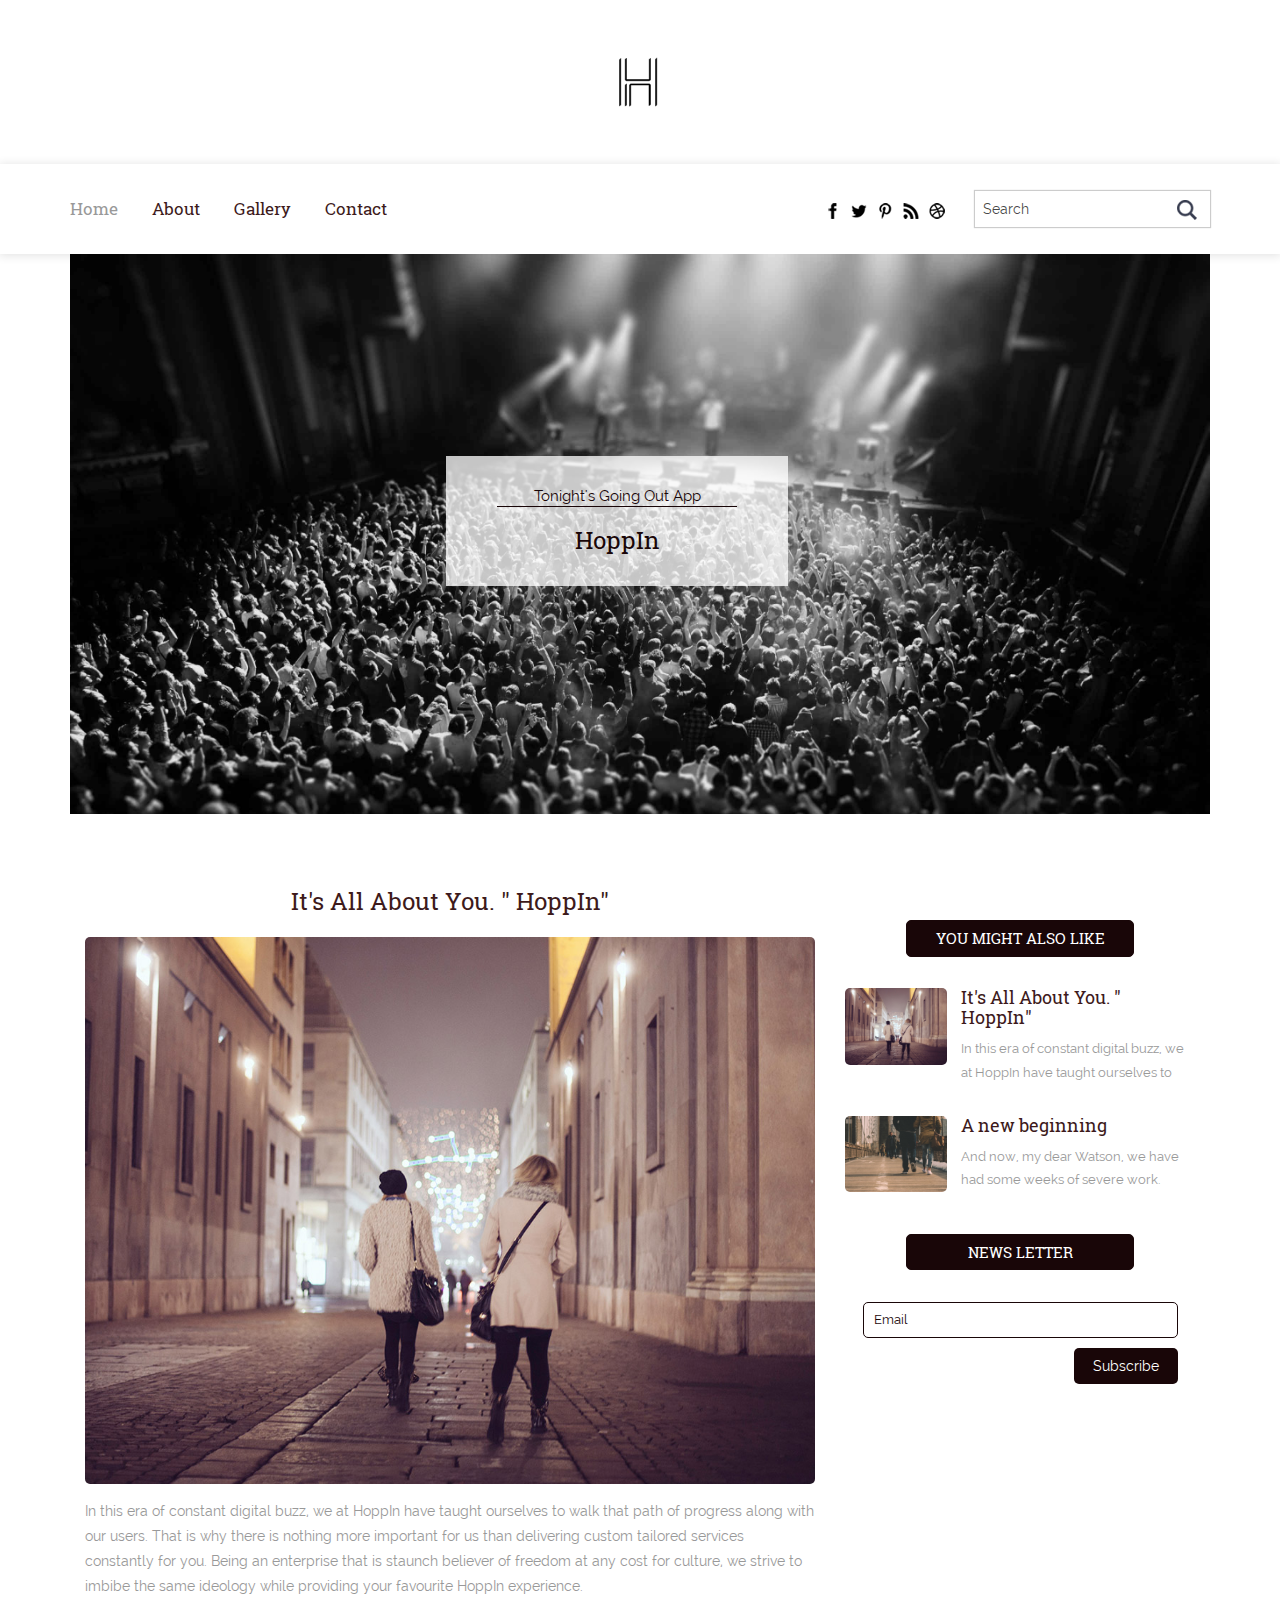
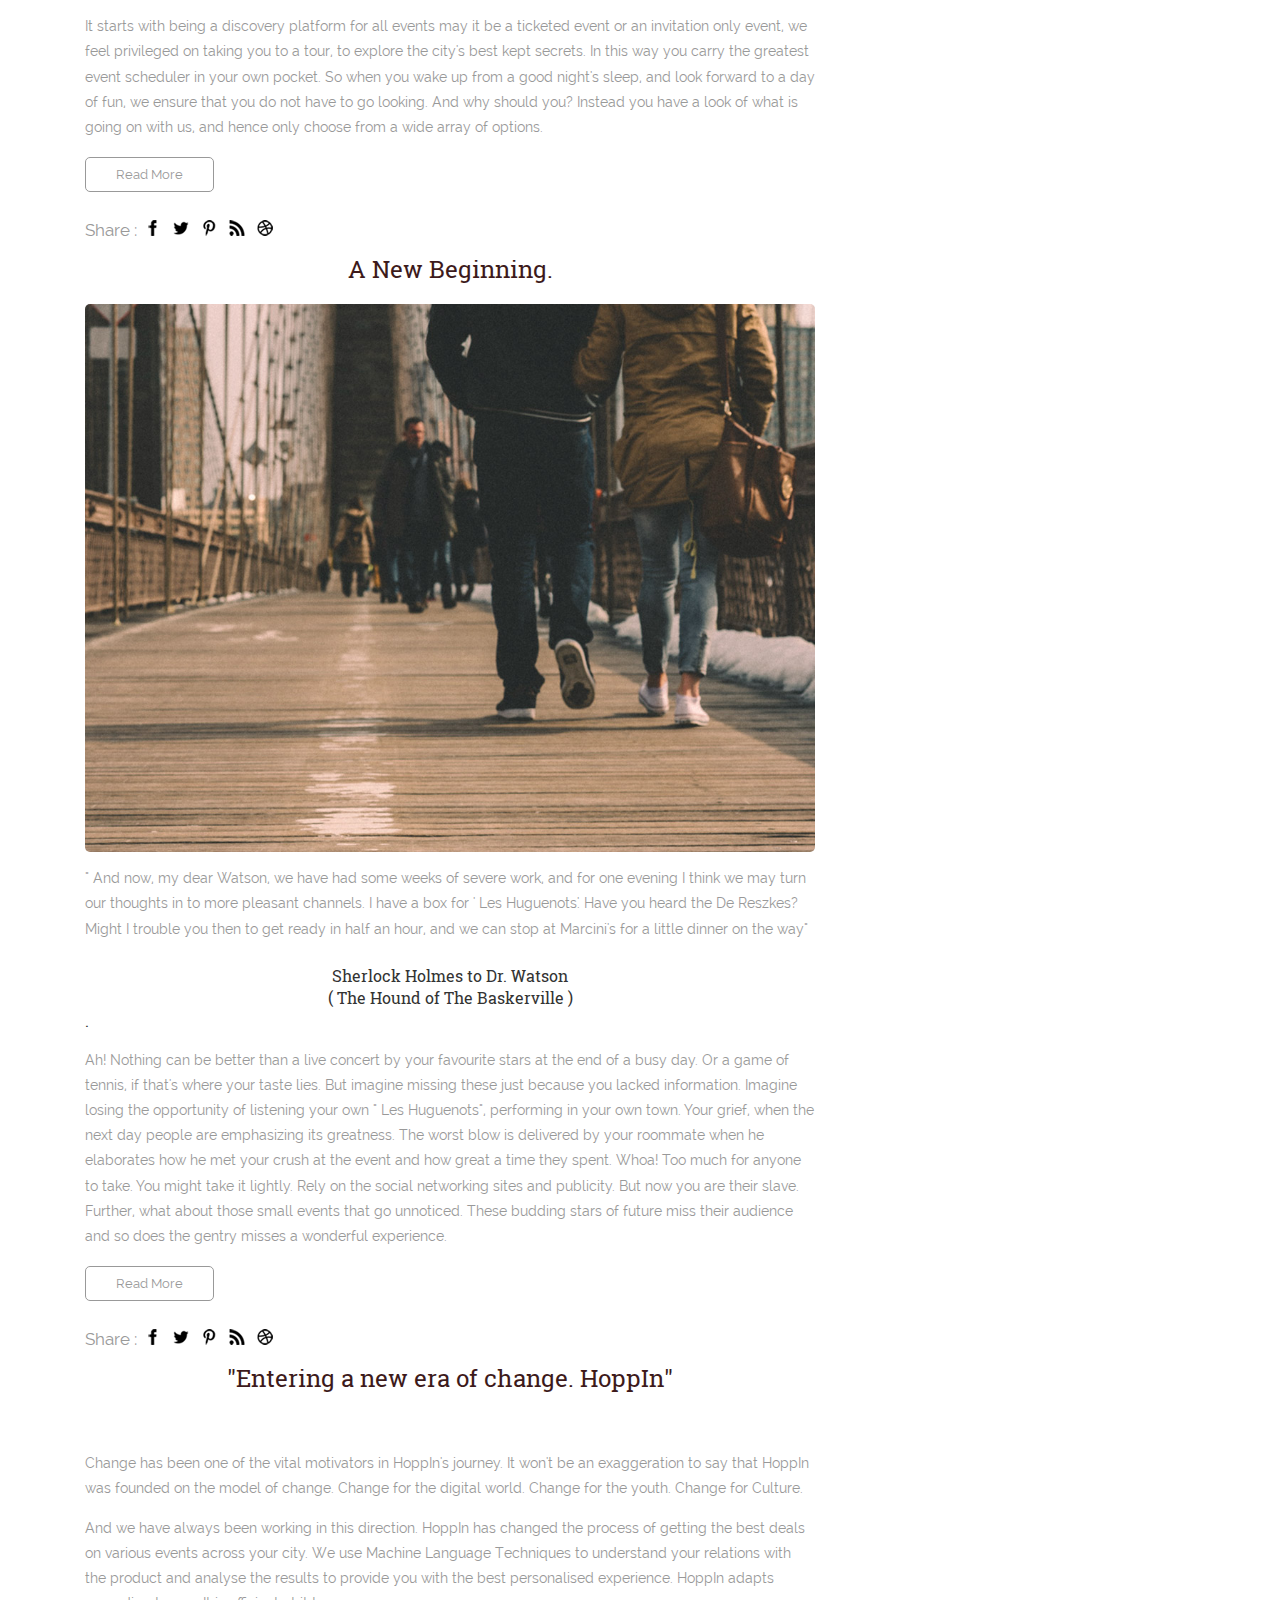
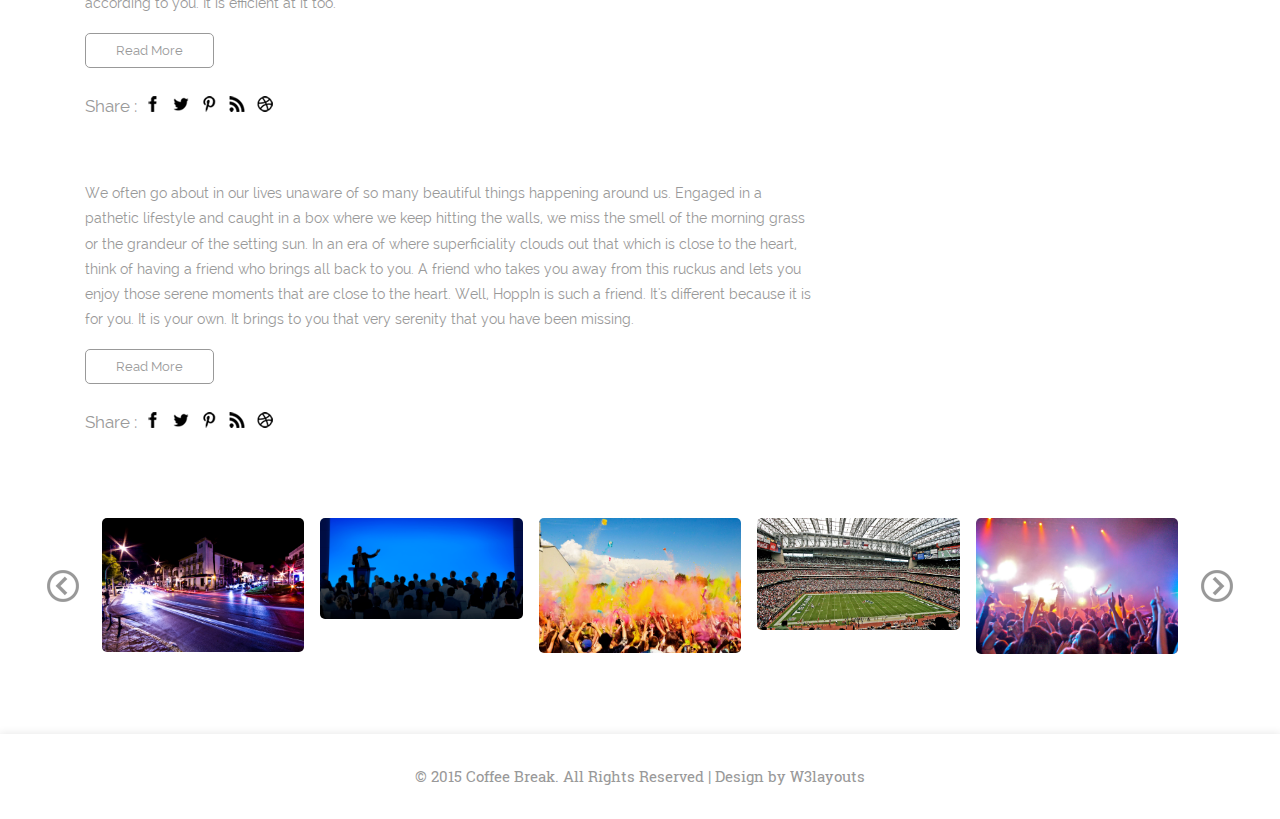
==== commit 3b04083a: "added 3 and 4" ====
--- a/index.html
+++ b/index.html
@@ -141,6 +141,51 @@
 							<li><a href="#"><span class="drbl"> </span></a></li>
 						</ul>
 					</div>
+					
+					<div class="about-one">
+						
+						<h3>"Entering a new era of change. HoppIn"</h3>
+					</div>
+					<div class="about-two">
+						<a href="third.html"><img src="images/hoppin_3.jpg" alt="" /></a>
+						<!-- <p>Posted by <a href="#">Johnson</a> on 10 feb, 2015 <a href="#">comments(2)</a></p> -->
+						<p>Change has been one of the vital motivators in HoppIn's journey. It won't be an exaggeration to say that HoppIn was founded on the model of change. Change for the digital world. Change for the youth. Change for Culture.</p>
+						<p>And we have always been working in this direction. HoppIn has changed the process of getting the best deals on various events across your city. We use Machine Language Techniques to understand your relations with the product and analyse the results to provide you with the best personalised experience. HoppIn adapts according to you. It is efficient at it too.
+						</p>
+						<div class="about-btn">
+							<a href="third.html">Read More</a>
+						</div>
+						<ul>
+							<li><p>Share : </p></li>
+							<li><a href="#"><span class="fb"> </span></a></li>
+							<li><a href="#"><span class="twit"> </span></a></li>
+							<li><a href="#"><span class="pin"> </span></a></li>
+							<li><a href="#"><span class="rss"> </span></a></li>
+							<li><a href="#"><span class="drbl"> </span></a></li>
+						</ul>
+					</div>
+					
+					<div class="about-one">
+						
+						<h3Que sera, sera !</h3>
+					</div>
+					<div class="about-two">
+						<a href="fourth.html"><img src="images/hoppin_4.jpg" alt="" /></a>
+						<!-- <p>Posted by <a href="#">Johnson</a> on 10 feb, 2015 <a href="#">comments(2)</a></p> -->
+						<p>We often go about in our lives unaware of so many beautiful things happening around us. Engaged in a pathetic lifestyle and caught in a box where we keep hitting the walls, we miss the smell of the morning grass or the grandeur of the setting sun. In an era of where superficiality clouds out that which is close to the heart, think of having a friend who brings all back to you. A friend who takes you away from this ruckus and lets you enjoy those serene moments that are close to the heart. Well, HoppIn is such a friend. It's different because it is for you. It is your own. It brings to you that very serenity that you have been missing.
+						</p>
+						<div class="about-btn">
+							<a href="fourth.html">Read More</a>
+						</div>
+						<ul>
+							<li><p>Share : </p></li>
+							<li><a href="#"><span class="fb"> </span></a></li>
+							<li><a href="#"><span class="twit"> </span></a></li>
+							<li><a href="#"><span class="pin"> </span></a></li>
+							<li><a href="#"><span class="rss"> </span></a></li>
+							<li><a href="#"><span class="drbl"> </span></a></li>
+						</ul>
+					</div>
 					<!--
 					<div class="about-tre">
 						<div class="a-1">
